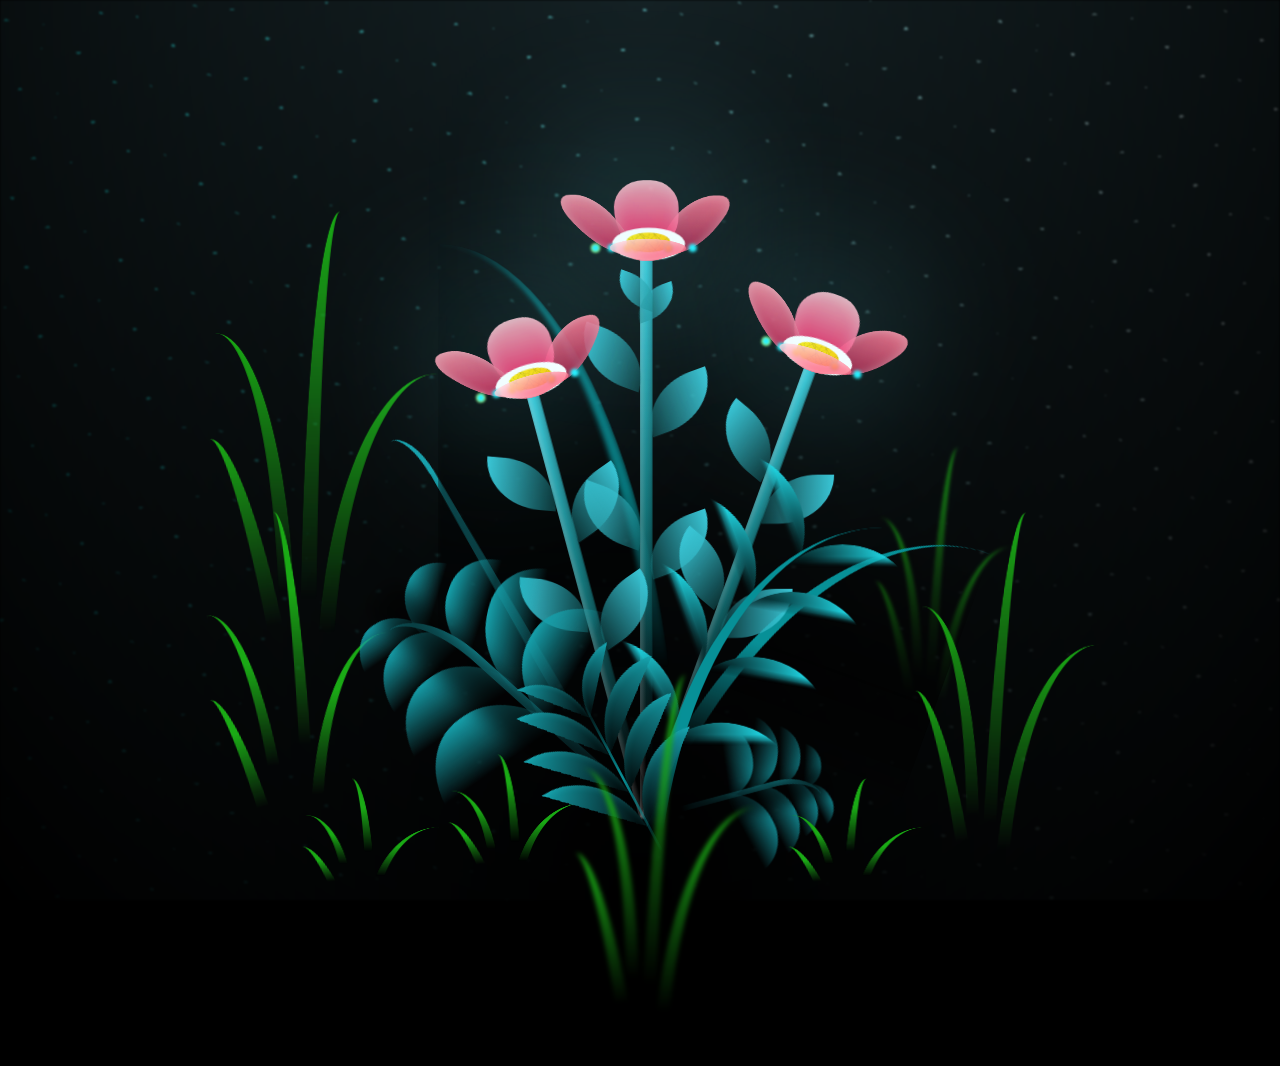
==== index.html @ 1b5625ff "Update and rename bloomingFlowers.html to index.html" ====
<!DOCTYPE html>
<html lang="en">
<head>
    <meta charset="UTF-8">
    <meta http-equiv="X-UA-Compatible" content="IE=edge">
    <meta name="viewport" content="width=device-width, initial-scale=1.0">
    <link rel="stylesheet" href="bloomingFlowers.css">
    <link rel="icon" href="flowers.png" type="image/x-icon">
    <title>flowers</title>
</head>
<body class="container">
    <div class="night"></div>
    <div class="flowers">
      <div class="flower flower--1">
        <div class="flower__leafs flower__leafs--1">
          <div class="flower__leaf flower__leaf--1"></div>
          <div class="flower__leaf flower__leaf--2"></div>
          <div class="flower__leaf flower__leaf--3"></div>
          <div class="flower__leaf flower__leaf--4"></div>
          <div class="flower__white-circle"></div>
  
          <div class="flower__light flower__light--1"></div>
          <div class="flower__light flower__light--2"></div>
          <div class="flower__light flower__light--3"></div>
          <div class="flower__light flower__light--4"></div>
          <div class="flower__light flower__light--5"></div>
          <div class="flower__light flower__light--6"></div>
          <div class="flower__light flower__light--7"></div>
          <div class="flower__light flower__light--8"></div>
  
        </div>
        <div class="flower__line">
          <div class="flower__line__leaf flower__line__leaf--1"></div>
          <div class="flower__line__leaf flower__line__leaf--2"></div>
          <div class="flower__line__leaf flower__line__leaf--3"></div>
          <div class="flower__line__leaf flower__line__leaf--4"></div>
          <div class="flower__line__leaf flower__line__leaf--5"></div>
          <div class="flower__line__leaf flower__line__leaf--6"></div>
        </div>
      </div>
  
      <div class="flower flower--2">
        <div class="flower__leafs flower__leafs--2">
          <div class="flower__leaf flower__leaf--1"></div>
          <div class="flower__leaf flower__leaf--2"></div>
          <div class="flower__leaf flower__leaf--3"></div>
          <div class="flower__leaf flower__leaf--4"></div>
          <div class="flower__white-circle"></div>
  
          <div class="flower__light flower__light--1"></div>
          <div class="flower__light flower__light--2"></div>
          <div class="flower__light flower__light--3"></div>
          <div class="flower__light flower__light--4"></div>
          <div class="flower__light flower__light--5"></div>
          <div class="flower__light flower__light--6"></div>
          <div class="flower__light flower__light--7"></div>
          <div class="flower__light flower__light--8"></div>
  
        </div>
        <div class="flower__line">
          <div class="flower__line__leaf flower__line__leaf--1"></div>
          <div class="flower__line__leaf flower__line__leaf--2"></div>
          <div class="flower__line__leaf flower__line__leaf--3"></div>
          <div class="flower__line__leaf flower__line__leaf--4"></div>
        </div>
      </div>
  
      <div class="flower flower--3">
        <div class="flower__leafs flower__leafs--3">
          <div class="flower__leaf flower__leaf--1"></div>
          <div class="flower__leaf flower__leaf--2"></div>
          <div class="flower__leaf flower__leaf--3"></div>
          <div class="flower__leaf flower__leaf--4"></div>
          <div class="flower__white-circle"></div>
  
          <div class="flower__light flower__light--1"></div>
          <div class="flower__light flower__light--2"></div>
          <div class="flower__light flower__light--3"></div>
          <div class="flower__light flower__light--4"></div>
          <div class="flower__light flower__light--5"></div>
          <div class="flower__light flower__light--6"></div>
          <div class="flower__light flower__light--7"></div>
          <div class="flower__light flower__light--8"></div>
  
        </div>
        <div class="flower__line">
          <div class="flower__line__leaf flower__line__leaf--1"></div>
          <div class="flower__line__leaf flower__line__leaf--2"></div>
          <div class="flower__line__leaf flower__line__leaf--3"></div>
          <div class="flower__line__leaf flower__line__leaf--4"></div>
        </div>
      </div>
  
      <div class="grow-ans" style="--d:1.2s">
        <div class="flower__g-long">
          <div class="flower__g-long__top"></div>
          <div class="flower__g-long__bottom"></div>
        </div>
      </div>
  
      <div class="growing-grass">
        <div class="flower__grass flower__grass--1">
          <div class="flower__grass--top"></div>
          <div class="flower__grass--bottom"></div>
          <div class="flower__grass__leaf flower__grass__leaf--1"></div>
          <div class="flower__grass__leaf flower__grass__leaf--2"></div>
          <div class="flower__grass__leaf flower__grass__leaf--3"></div>
          <div class="flower__grass__leaf flower__grass__leaf--4"></div>
          <div class="flower__grass__leaf flower__grass__leaf--5"></div>
          <div class="flower__grass__leaf flower__grass__leaf--6"></div>
          <div class="flower__grass__leaf flower__grass__leaf--7"></div>
          <div class="flower__grass__leaf flower__grass__leaf--8"></div>
          <div class="flower__grass__overlay"></div>
        </div>
      </div>
  
      <div class="growing-grass">
        <div class="flower__grass flower__grass--2">
          <div class="flower__grass--top"></div>
          <div class="flower__grass--bottom"></div>
          <div class="flower__grass__leaf flower__grass__leaf--1"></div>
          <div class="flower__grass__leaf flower__grass__leaf--2"></div>
          <div class="flower__grass__leaf flower__grass__leaf--3"></div>
          <div class="flower__grass__leaf flower__grass__leaf--4"></div>
          <div class="flower__grass__leaf flower__grass__leaf--5"></div>
          <div class="flower__grass__leaf flower__grass__leaf--6"></div>
          <div class="flower__grass__leaf flower__grass__leaf--7"></div>
          <div class="flower__grass__leaf flower__grass__leaf--8"></div>
          <div class="flower__grass__overlay"></div>
        </div>
      </div>
  
      <div class="grow-ans" style="--d:2.4s">
        <div class="flower__g-right flower__g-right--1">
          <div class="leaf"></div>
        </div>
      </div>
  
      <div class="grow-ans" style="--d:2.8s">
        <div class="flower__g-right flower__g-right--2">
          <div class="leaf"></div>
        </div>
      </div>
  
      <div class="grow-ans" style="--d:2.8s">
        <div class="flower__g-front">
          <div class="flower__g-front__leaf-wrapper flower__g-front__leaf-wrapper--1">
            <div class="flower__g-front__leaf"></div>
          </div>
          <div class="flower__g-front__leaf-wrapper flower__g-front__leaf-wrapper--2">
            <div class="flower__g-front__leaf"></div>
          </div>
          <div class="flower__g-front__leaf-wrapper flower__g-front__leaf-wrapper--3">
            <div class="flower__g-front__leaf"></div>
          </div>
          <div class="flower__g-front__leaf-wrapper flower__g-front__leaf-wrapper--4">
            <div class="flower__g-front__leaf"></div>
          </div>
          <div class="flower__g-front__leaf-wrapper flower__g-front__leaf-wrapper--5">
            <div class="flower__g-front__leaf"></div>
          </div>
          <div class="flower__g-front__leaf-wrapper flower__g-front__leaf-wrapper--6">
            <div class="flower__g-front__leaf"></div>
          </div>
          <div class="flower__g-front__leaf-wrapper flower__g-front__leaf-wrapper--7">
            <div class="flower__g-front__leaf"></div>
          </div>
          <div class="flower__g-front__leaf-wrapper flower__g-front__leaf-wrapper--8">
            <div class="flower__g-front__leaf"></div>
          </div>
          <div class="flower__g-front__line"></div>
        </div>
      </div>
  
      <div class="grow-ans" style="--d:3.2s">
        <div class="flower__g-fr">
          <div class="leaf"></div>
          <div class="flower__g-fr__leaf flower__g-fr__leaf--1"></div>
          <div class="flower__g-fr__leaf flower__g-fr__leaf--2"></div>
          <div class="flower__g-fr__leaf flower__g-fr__leaf--3"></div>
          <div class="flower__g-fr__leaf flower__g-fr__leaf--4"></div>
          <div class="flower__g-fr__leaf flower__g-fr__leaf--5"></div>
          <div class="flower__g-fr__leaf flower__g-fr__leaf--6"></div>
          <div class="flower__g-fr__leaf flower__g-fr__leaf--7"></div>
          <div class="flower__g-fr__leaf flower__g-fr__leaf--8"></div>
        </div>
      </div>
  
      <div class="long-g long-g--0">
        <div class="grow-ans" style="--d:3s">
          <div class="leaf leaf--0"></div>
        </div>
        <div class="grow-ans" style="--d:2.2s">
          <div class="leaf leaf--1"></div>
        </div>
        <div class="grow-ans" style="--d:3.4s">
          <div class="leaf leaf--2"></div>
        </div>
        <div class="grow-ans" style="--d:3.6s">
          <div class="leaf leaf--3"></div>
        </div>
      </div>
  
      <div class="long-g long-g--1">
        <div class="grow-ans" style="--d:3.6s">
          <div class="leaf leaf--0"></div>
        </div>
        <div class="grow-ans" style="--d:3.8s">
          <div class="leaf leaf--1"></div>
        </div>
        <div class="grow-ans" style="--d:4s">
          <div class="leaf leaf--2"></div>
        </div>
        <div class="grow-ans" style="--d:4.2s">
          <div class="leaf leaf--3"></div>
        </div>
      </div>
  
      <div class="long-g long-g--2">
        <div class="grow-ans" style="--d:4s">
          <div class="leaf leaf--0"></div>
        </div>
        <div class="grow-ans" style="--d:4.2s">
          <div class="leaf leaf--1"></div>
        </div>
        <div class="grow-ans" style="--d:4.4s">
          <div class="leaf leaf--2"></div>
        </div>
        <div class="grow-ans" style="--d:4.6s">
          <div class="leaf leaf--3"></div>
        </div>
      </div>
  
      <div class="long-g long-g--3">
        <div class="grow-ans" style="--d:4s">
          <div class="leaf leaf--0"></div>
        </div>
        <div class="grow-ans" style="--d:4.2s">
          <div class="leaf leaf--1"></div>
        </div>
        <div class="grow-ans" style="--d:3s">
          <div class="leaf leaf--2"></div>
        </div>
        <div class="grow-ans" style="--d:3.6s">
          <div class="leaf leaf--3"></div>
        </div>
      </div>
  
      <div class="long-g long-g--4">
        <div class="grow-ans" style="--d:4s">
          <div class="leaf leaf--0"></div>
        </div>
        <div class="grow-ans" style="--d:4.2s">
          <div class="leaf leaf--1"></div>
        </div>
        <div class="grow-ans" style="--d:3s">
          <div class="leaf leaf--2"></div>
        </div>
        <div class="grow-ans" style="--d:3.6s">
          <div class="leaf leaf--3"></div>
        </div>
      </div>
  
      <div class="long-g long-g--5">
        <div class="grow-ans" style="--d:4s">
          <div class="leaf leaf--0"></div>
        </div>
        <div class="grow-ans" style="--d:4.2s">
          <div class="leaf leaf--1"></div>
        </div>
        <div class="grow-ans" style="--d:3s">
          <div class="leaf leaf--2"></div>
        </div>
        <div class="grow-ans" style="--d:3.6s">
          <div class="leaf leaf--3"></div>
        </div>
      </div>
  
      <div class="long-g long-g--6">
        <div class="grow-ans" style="--d:4.2s">
          <div class="leaf leaf--0"></div>
        </div>
        <div class="grow-ans" style="--d:4.4s">
          <div class="leaf leaf--1"></div>
        </div>
        <div class="grow-ans" style="--d:4.6s">
          <div class="leaf leaf--2"></div>
        </div>
        <div class="grow-ans" style="--d:4.8s">
          <div class="leaf leaf--3"></div>
        </div>
      </div>
  
      <div class="long-g long-g--7">
        <div class="grow-ans" style="--d:3s">
          <div class="leaf leaf--0"></div>
        </div>
        <div class="grow-ans" style="--d:3.2s">
          <div class="leaf leaf--1"></div>
        </div>
        <div class="grow-ans" style="--d:3.5s">
          <div class="leaf leaf--2"></div>
        </div>
        <div class="grow-ans" style="--d:3.6s">
          <div class="leaf leaf--3"></div>
        </div>
      </div>
    </div>
    <script src="bloomingFlowers.js"></script>
  </body>
</html>
---- bloomingFlowers.css ----
*,
*::after,
*::before {
  padding: 0;
  margin: 0;
  box-sizing: border-box;
}

:root {
  --dark-color: #000;
}

body {
  display: flex;
  align-items: flex-end;
  justify-content: center;
  min-height: 100vh;
  background-color: var(--dark-color);
  overflow: hidden;
  perspective: 1000px;
}

.night {
  position: fixed;
  left: 50%;
  top: 0;
  transform: translateX(-50%);
  width: 100%;
  height: 100%;
  filter: blur(0.1vmin);
  background-image: radial-gradient(
      ellipse at top,
      transparent 0%,
      var(--dark-color)
    ),
    radial-gradient(
      ellipse at bottom,
      var(--dark-color),
      rgba(145, 233, 255, 0.2)
    ),
    repeating-linear-gradient(
      220deg,
      rgb(0, 0, 0) 0px,
      rgb(0, 0, 0) 19px,
      transparent 19px,
      transparent 22px
    ),
    repeating-linear-gradient(
      189deg,
      rgb(0, 0, 0) 0px,
      rgb(0, 0, 0) 19px,
      transparent 19px,
      transparent 22px
    ),
    repeating-linear-gradient(
      148deg,
      rgb(0, 0, 0) 0px,
      rgb(0, 0, 0) 19px,
      transparent 19px,
      transparent 22px
    ),
    linear-gradient(90deg, rgb(0, 255, 250), rgb(240, 240, 240));
}

.flowers {
  position: relative;
  transform: scale(0.9);
}

.flower {
  position: absolute;
  bottom: 10vmin;
  transform-origin: bottom center;
  z-index: 10;
  --fl-speed: 0.8s;
}
.flower--1 {
  -webkit-animation: moving-flower-1 4s linear infinite;
  animation: moving-flower-1 4s linear infinite;
}
.flower--1 .flower__line {
  height: 70vmin;
  -webkit-animation-delay: 0.3s;
  animation-delay: 0.3s;
}
.flower--1 .flower__line__leaf--1 {
  -webkit-animation: blooming-leaf-right var(--fl-speed) 1.6s backwards;
  animation: blooming-leaf-right var(--fl-speed) 1.6s backwards;
}
.flower--1 .flower__line__leaf--2 {
  -webkit-animation: blooming-leaf-right var(--fl-speed) 1.4s backwards;
  animation: blooming-leaf-right var(--fl-speed) 1.4s backwards;
}
.flower--1 .flower__line__leaf--3 {
  -webkit-animation: blooming-leaf-left var(--fl-speed) 1.2s backwards;
  animation: blooming-leaf-left var(--fl-speed) 1.2s backwards;
}
.flower--1 .flower__line__leaf--4 {
  -webkit-animation: blooming-leaf-left var(--fl-speed) 1s backwards;
  animation: blooming-leaf-left var(--fl-speed) 1s backwards;
}
.flower--1 .flower__line__leaf--5 {
  -webkit-animation: blooming-leaf-right var(--fl-speed) 1.8s backwards;
  animation: blooming-leaf-right var(--fl-speed) 1.8s backwards;
}
.flower--1 .flower__line__leaf--6 {
  -webkit-animation: blooming-leaf-left var(--fl-speed) 2s backwards;
  animation: blooming-leaf-left var(--fl-speed) 2s backwards;
}
.flower--2 {
  left: 50%;
  transform: rotate(20deg);
  -webkit-animation: moving-flower-2 4s linear infinite;
  animation: moving-flower-2 4s linear infinite;
}
.flower--2 .flower__line {
  height: 60vmin;
  -webkit-animation-delay: 0.6s;
  animation-delay: 0.6s;
}
.flower--2 .flower__line__leaf--1 {
  -webkit-animation: blooming-leaf-right var(--fl-speed) 1.9s backwards;
  animation: blooming-leaf-right var(--fl-speed) 1.9s backwards;
}
.flower--2 .flower__line__leaf--2 {
  -webkit-animation: blooming-leaf-right var(--fl-speed) 1.7s backwards;
  animation: blooming-leaf-right var(--fl-speed) 1.7s backwards;
}
.flower--2 .flower__line__leaf--3 {
  -webkit-animation: blooming-leaf-left var(--fl-speed) 1.5s backwards;
  animation: blooming-leaf-left var(--fl-speed) 1.5s backwards;
}
.flower--2 .flower__line__leaf--4 {
  -webkit-animation: blooming-leaf-left var(--fl-speed) 1.3s backwards;
  animation: blooming-leaf-left var(--fl-speed) 1.3s backwards;
}
.flower--3 {
  left: 50%;
  transform: rotate(-15deg);
  -webkit-animation: moving-flower-3 4s linear infinite;
  animation: moving-flower-3 4s linear infinite;
}
.flower--3 .flower__line {
  -webkit-animation-delay: 0.9s;
  animation-delay: 0.9s;
}
.flower--3 .flower__line__leaf--1 {
  -webkit-animation: blooming-leaf-right var(--fl-speed) 2.5s backwards;
  animation: blooming-leaf-right var(--fl-speed) 2.5s backwards;
}
.flower--3 .flower__line__leaf--2 {
  -webkit-animation: blooming-leaf-right var(--fl-speed) 2.3s backwards;
  animation: blooming-leaf-right var(--fl-speed) 2.3s backwards;
}
.flower--3 .flower__line__leaf--3 {
  -webkit-animation: blooming-leaf-left var(--fl-speed) 2.1s backwards;
  animation: blooming-leaf-left var(--fl-speed) 2.1s backwards;
}
.flower--3 .flower__line__leaf--4 {
  -webkit-animation: blooming-leaf-left var(--fl-speed) 1.9s backwards;
  animation: blooming-leaf-left var(--fl-speed) 1.9s backwards;
}
.flower__leafs {
  position: relative;
  -webkit-animation: blooming-flower 2s backwards;
  animation: blooming-flower 2s backwards;
}
.flower__leafs--1 {
  -webkit-animation-delay: 1.1s;
  animation-delay: 1.1s;
}
.flower__leafs--2 {
  -webkit-animation-delay: 1.4s;
  animation-delay: 1.4s;
}
.flower__leafs--3 {
  -webkit-animation-delay: 1.7s;
  animation-delay: 1.7s;
}
.flower__leafs::after {
  content: "";
  position: absolute;
  left: 0;
  top: 0;
  transform: translate(-50%, -100%);
  width: 8vmin;
  height: 8vmin;
  background-color: #6bf0ff;
  filter: blur(10vmin);
}
.flower__leaf {
  position: absolute;
  bottom: 0;
  left: 50%;
  width: 8vmin;
  height: 11vmin;
  border-radius: 51% 49% 47% 53%/44% 45% 55% 69%;
  background-color: #ff4d6d; /* pink base */
  background-image: linear-gradient(to top, #c9184a, #ff8fa3); /* red → pink gradient */
  transform-origin: bottom center;
  opacity: 0.9;
  box-shadow: inset 0 0 2vmin rgba(255, 255, 255, 0.4);
}
.flower__leaf--1 {
  transform: translate(-10%, 1%) rotateY(40deg) rotateX(-50deg);
  background-image: linear-gradient(to top, #a4133c, #ff758f);
}
.flower__leaf--2 {
  transform: translate(-50%, -4%) rotateX(40deg);
  background-image: linear-gradient(to top, #ff0a54, #ffb3c1);
}
.flower__leaf--3 {
  transform: translate(-90%, 0%) rotateY(45deg) rotateX(50deg);
  background-image: linear-gradient(to top, #c9184a, #ff8fa3);
}
.flower__leaf--4 {
  width: 8vmin;
  height: 8vmin;
  transform-origin: bottom left;
  border-radius: 4vmin 10vmin 4vmin 4vmin;
  transform: translate(0%, 18%) rotateX(70deg) rotate(-43deg);
  background-image: linear-gradient(to top, #ff4d6d, #ffccd5);
  z-index: 1;
  opacity: 0.8;
}
.flower__white-circle {
  position: absolute;
  left: -3.5vmin;
  top: -3vmin;
  width: 9vmin;
  height: 4vmin;
  border-radius: 50%;
  background-color: #fff;
}
.flower__white-circle::after {
  content: "";
  position: absolute;
  left: 50%;
  top: 45%;
  transform: translate(-50%, -50%);
  width: 60%;
  height: 60%;
  border-radius: inherit;
  background-image: repeating-linear-gradient(
      135deg,
      rgba(0, 0, 0, 0.03) 0px,
      rgba(0, 0, 0, 0.03) 1px,
      transparent 1px,
      transparent 12px
    ),
    repeating-linear-gradient(
      45deg,
      rgba(0, 0, 0, 0.03) 0px,
      rgba(0, 0, 0, 0.03) 1px,
      transparent 1px,
      transparent 12px
    ),
    repeating-linear-gradient(
      67.5deg,
      rgba(0, 0, 0, 0.03) 0px,
      rgba(0, 0, 0, 0.03) 1px,
      transparent 1px,
      transparent 12px
    ),
    repeating-linear-gradient(
      135deg,
      rgba(0, 0, 0, 0.03) 0px,
      rgba(0, 0, 0, 0.03) 1px,
      transparent 1px,
      transparent 12px
    ),
    repeating-linear-gradient(
      45deg,
      rgba(0, 0, 0, 0.03) 0px,
      rgba(0, 0, 0, 0.03) 1px,
      transparent 1px,
      transparent 12px
    ),
    repeating-linear-gradient(
      112.5deg,
      rgba(0, 0, 0, 0.03) 0px,
      rgba(0, 0, 0, 0.03) 1px,
      transparent 1px,
      transparent 12px
    ),
    repeating-linear-gradient(
      112.5deg,
      rgba(0, 0, 0, 0.03) 0px,
      rgba(0, 0, 0, 0.03) 1px,
      transparent 1px,
      transparent 12px
    ),
    repeating-linear-gradient(
      45deg,
      rgba(0, 0, 0, 0.03) 0px,
      rgba(0, 0, 0, 0.03) 1px,
      transparent 1px,
      transparent 12px
    ),
    repeating-linear-gradient(
      22.5deg,
      rgba(0, 0, 0, 0.03) 0px,
      rgba(0, 0, 0, 0.03) 1px,
      transparent 1px,
      transparent 12px
    ),
    repeating-linear-gradient(
      45deg,
      rgba(0, 0, 0, 0.03) 0px,
      rgba(0, 0, 0, 0.03) 1px,
      transparent 1px,
      transparent 12px
    ),
    repeating-linear-gradient(
      22.5deg,
      rgba(0, 0, 0, 0.03) 0px,
      rgba(0, 0, 0, 0.03) 1px,
      transparent 1px,
      transparent 12px
    ),
    repeating-linear-gradient(
      135deg,
      rgba(0, 0, 0, 0.03) 0px,
      rgba(0, 0, 0, 0.03) 1px,
      transparent 1px,
      transparent 12px
    ),
    repeating-linear-gradient(
      157.5deg,
      rgba(0, 0, 0, 0.03) 0px,
      rgba(0, 0, 0, 0.03) 1px,
      transparent 1px,
      transparent 12px
    ),
    repeating-linear-gradient(
      67.5deg,
      rgba(0, 0, 0, 0.03) 0px,
      rgba(0, 0, 0, 0.03) 1px,
      transparent 1px,
      transparent 12px
    ),
    repeating-linear-gradient(
      67.5deg,
      rgba(0, 0, 0, 0.03) 0px,
      rgba(0, 0, 0, 0.03) 1px,
      transparent 1px,
      transparent 12px
    ),
    linear-gradient(90deg, rgb(255, 235, 18), rgb(255, 206, 0));
}
.flower__line {
  height: 55vmin;
  width: 1.5vmin;
  background-image: linear-gradient(
      to left,
      rgba(0, 0, 0, 0.2),
      transparent,
      rgba(255, 255, 255, 0.2)
    ),
    linear-gradient(to top, transparent 10%, #14757a, #39c6d6);
  box-shadow: inset 0 0 2px rgba(0, 0, 0, 0.5);
  -webkit-animation: grow-flower-tree 4s backwards;
  animation: grow-flower-tree 4s backwards;
}
.flower__line__leaf {
  --w: 7vmin;
  --h: calc(var(--w) + 2vmin);
  position: absolute;
  top: 20%;
  left: 90%;
  width: var(--w);
  height: var(--h);
  border-top-right-radius: var(--h);
  border-bottom-left-radius: var(--h);
  background-image: linear-gradient(to top, rgba(20, 117, 122, 0.4), #39c6d6);
}
.flower__line__leaf--1 {
  transform: rotate(70deg) rotateY(30deg);
}
.flower__line__leaf--2 {
  top: 45%;
  transform: rotate(70deg) rotateY(30deg);
}
.flower__line__leaf--3,
.flower__line__leaf--4,
.flower__line__leaf--6 {
  border-top-right-radius: 0;
  border-bottom-left-radius: 0;
  border-top-left-radius: var(--h);
  border-bottom-right-radius: var(--h);
  left: -460%;
  top: 12%;
  transform: rotate(-70deg) rotateY(30deg);
}
.flower__line__leaf--4 {
  top: 40%;
}

.flower__line__leaf--5 {
  top: 0;
  transform-origin: left;
  transform: rotate(70deg) rotateY(30deg) scale(0.6);
}
.flower__line__leaf--6 {
  top: -2%;
  left: -450%;
  transform-origin: right;
  transform: rotate(-70deg) rotateY(30deg) scale(0.6);
}
.flower__light {
  position: absolute;
  bottom: 0vmin;
  width: 1vmin;
  height: 1vmin;
  background-color: rgb(255, 251, 0);
  border-radius: 50%;
  filter: blur(0.2vmin);
  -webkit-animation: light-ans 4s linear infinite backwards;
  animation: light-ans 4s linear infinite backwards;
}
.flower__light:nth-child(odd) {
  background-color: #23f0ff;
}
.flower__light--1 {
  left: -2vmin;
  -webkit-animation-delay: 1s;
  animation-delay: 1s;
}
.flower__light--2 {
  left: 3vmin;
  -webkit-animation-delay: 0.5s;
  animation-delay: 0.5s;
}
.flower__light--3 {
  left: -6vmin;
  -webkit-animation-delay: 0.3s;
  animation-delay: 0.3s;
}
.flower__light--4 {
  left: 6vmin;
  -webkit-animation-delay: 0.9s;
  animation-delay: 0.9s;
}
.flower__light--5 {
  left: -1vmin;
  -webkit-animation-delay: 1.5s;
  animation-delay: 1.5s;
}
.flower__light--6 {
  left: -4vmin;
  -webkit-animation-delay: 3s;
  animation-delay: 3s;
}
.flower__light--7 {
  left: 3vmin;
  -webkit-animation-delay: 2s;
  animation-delay: 2s;
}
.flower__light--8 {
  left: -6vmin;
  -webkit-animation-delay: 3.5s;
  animation-delay: 3.5s;
}
.flower__grass {
  --c: #159faa;
  --line-w: 1.5vmin;
  position: absolute;
  bottom: 12vmin;
  left: -7vmin;
  display: flex;
  flex-direction: column;
  align-items: flex-end;
  z-index: 20;
  transform-origin: bottom center;
  transform: rotate(-48deg) rotateY(40deg);
}
.flower__grass--1 {
  -webkit-animation: moving-grass 2s linear infinite;
  animation: moving-grass 2s linear infinite;
}
.flower__grass--2 {
  left: 2vmin;
  bottom: 10vmin;
  transform: scale(0.5) rotate(75deg) rotateX(10deg) rotateY(-200deg);
  opacity: 0.8;
  z-index: 0;
  -webkit-animation: moving-grass--2 1.5s linear infinite;
  animation: moving-grass--2 1.5s linear infinite;
}
.flower__grass--top {
  width: 7vmin;
  height: 10vmin;
  border-top-right-radius: 100%;
  border-right: var(--line-w) solid var(--c);
  transform-origin: bottom center;
  transform: rotate(-2deg);
}
.flower__grass--bottom {
  margin-top: -2px;
  width: var(--line-w);
  height: 25vmin;
  background-image: linear-gradient(to top, transparent, var(--c));
}
.flower__grass__leaf {
  --size: 10vmin;
  position: absolute;
  width: calc(var(--size) * 2.1);
  height: var(--size);
  border-top-left-radius: var(--size);
  border-top-right-radius: var(--size);
  background-image: linear-gradient(
    to top,
    transparent,
    transparent 30%,
    var(--c)
  );
  z-index: 100;
}
.flower__grass__leaf--1 {
  top: -6%;
  left: 30%;
  --size: 6vmin;
  transform: rotate(-20deg);
  -webkit-animation: growing-grass-ans--1 2s 2.6s backwards;
  animation: growing-grass-ans--1 2s 2.6s backwards;
}
@-webkit-keyframes growing-grass-ans--1 {
  0% {
    transform-origin: bottom left;
    transform: rotate(-20deg) scale(0);
  }
}
@keyframes growing-grass-ans--1 {
  0% {
    transform-origin: bottom left;
    transform: rotate(-20deg) scale(0);
  }
}
.flower__grass__leaf--2 {
  top: -5%;
  left: -110%;
  --size: 6vmin;
  transform: rotate(10deg);
  -webkit-animation: growing-grass-ans--2 2s 2.4s linear backwards;
  animation: growing-grass-ans--2 2s 2.4s linear backwards;
}
@-webkit-keyframes growing-grass-ans--2 {
  0% {
    transform-origin: bottom right;
    transform: rotate(10deg) scale(0);
  }
}
@keyframes growing-grass-ans--2 {
  0% {
    transform-origin: bottom right;
    transform: rotate(10deg) scale(0);
  }
}
.flower__grass__leaf--3 {
  top: 5%;
  left: 60%;
  --size: 8vmin;
  transform: rotate(-18deg) rotateX(-20deg);
  -webkit-animation: growing-grass-ans--3 2s 2.2s linear backwards;
  animation: growing-grass-ans--3 2s 2.2s linear backwards;
}
@-webkit-keyframes growing-grass-ans--3 {
  0% {
    transform-origin: bottom left;
    transform: rotate(-18deg) rotateX(-20deg) scale(0);
  }
}
@keyframes growing-grass-ans--3 {
  0% {
    transform-origin: bottom left;
    transform: rotate(-18deg) rotateX(-20deg) scale(0);
  }
}
.flower__grass__leaf--4 {
  top: 6%;
  left: -135%;
  --size: 8vmin;
  transform: rotate(2deg);
  -webkit-animation: growing-grass-ans--4 2s 2s linear backwards;
  animation: growing-grass-ans--4 2s 2s linear backwards;
}
@-webkit-keyframes growing-grass-ans--4 {
  0% {
    transform-origin: bottom right;
    transform: rotate(2deg) scale(0);
  }
}
@keyframes growing-grass-ans--4 {
  0% {
    transform-origin: bottom right;
    transform: rotate(2deg) scale(0);
  }
}
.flower__grass__leaf--5 {
  top: 20%;
  left: 60%;
  --size: 10vmin;
  transform: rotate(-24deg) rotateX(-20deg);
  -webkit-animation: growing-grass-ans--5 2s 1.8s linear backwards;
  animation: growing-grass-ans--5 2s 1.8s linear backwards;
}
@-webkit-keyframes growing-grass-ans--5 {
  0% {
    transform-origin: bottom left;
    transform: rotate(-24deg) rotateX(-20deg) scale(0);
  }
}
@keyframes growing-grass-ans--5 {
  0% {
    transform-origin: bottom left;
    transform: rotate(-24deg) rotateX(-20deg) scale(0);
  }
}
.flower__grass__leaf--6 {
  top: 22%;
  left: -180%;
  --size: 10vmin;
  transform: rotate(10deg);
  -webkit-animation: growing-grass-ans--6 2s 1.6s linear backwards;
  animation: growing-grass-ans--6 2s 1.6s linear backwards;
}
@-webkit-keyframes growing-grass-ans--6 {
  0% {
    transform-origin: bottom right;
    transform: rotate(10deg) scale(0);
  }
}
@keyframes growing-grass-ans--6 {
  0% {
    transform-origin: bottom right;
    transform: rotate(10deg) scale(0);
  }
}
.flower__grass__leaf--7 {
  top: 39%;
  left: 70%;
  --size: 10vmin;
  transform: rotate(-10deg);
  -webkit-animation: growing-grass-ans--7 2s 1.4s linear backwards;
  animation: growing-grass-ans--7 2s 1.4s linear backwards;
}
@-webkit-keyframes growing-grass-ans--7 {
  0% {
    transform-origin: bottom left;
    transform: rotate(-10deg) scale(0);
  }
}
@keyframes growing-grass-ans--7 {
  0% {
    transform-origin: bottom left;
    transform: rotate(-10deg) scale(0);
  }
}
.flower__grass__leaf--8 {
  top: 40%;
  left: -215%;
  --size: 11vmin;
  transform: rotate(10deg);
  -webkit-animation: growing-grass-ans--8 2s 1.2s linear backwards;
  animation: growing-grass-ans--8 2s 1.2s linear backwards;
}
@-webkit-keyframes growing-grass-ans--8 {
  0% {
    transform-origin: bottom right;
    transform: rotate(10deg) scale(0);
  }
}
@keyframes growing-grass-ans--8 {
  0% {
    transform-origin: bottom right;
    transform: rotate(10deg) scale(0);
  }
}
.flower__grass__overlay {
  position: absolute;
  top: -10%;
  right: 0%;
  width: 100%;
  height: 100%;
  background-color: rgba(0, 0, 0, 0.6);
  filter: blur(1.5vmin);
  z-index: 100;
}
.flower__g-long {
  --w: 2vmin;
  --h: 6vmin;
  --c: #159faa;
  position: absolute;
  bottom: 10vmin;
  left: -3vmin;
  transform-origin: bottom center;
  transform: rotate(-30deg) rotateY(-20deg);
  display: flex;
  flex-direction: column;
  align-items: flex-end;
  -webkit-animation: flower-g-long-ans 3s linear infinite;
  animation: flower-g-long-ans 3s linear infinite;
}
@-webkit-keyframes flower-g-long-ans {
  0%,
  100% {
    transform: rotate(-30deg) rotateY(-20deg);
  }
  50% {
    transform: rotate(-32deg) rotateY(-20deg);
  }
}
@keyframes flower-g-long-ans {
  0%,
  100% {
    transform: rotate(-30deg) rotateY(-20deg);
  }
  50% {
    transform: rotate(-32deg) rotateY(-20deg);
  }
}
.flower__g-long__top {
  top: calc(var(--h) * -1);
  width: calc(var(--w) + 1vmin);
  height: var(--h);
  border-top-right-radius: 100%;
  border-right: 0.7vmin solid var(--c);
  transform: translate(-0.7vmin, 1vmin);
}
.flower__g-long__bottom {
  width: var(--w);
  height: 50vmin;
  transform-origin: bottom center;
  background-image: linear-gradient(to top, transparent 30%, var(--c));
  box-shadow: inset 0 0 2px rgba(0, 0, 0, 0.5);
  -webkit-clip-path: polygon(35% 0, 65% 1%, 100% 100%, 0% 100%);
  clip-path: polygon(35% 0, 65% 1%, 100% 100%, 0% 100%);
}
.flower__g-right {
  position: absolute;
  bottom: 6vmin;
  left: -2vmin;
  transform-origin: bottom left;
  transform: rotate(20deg);
}
.flower__g-right .leaf {
  width: 30vmin;
  height: 50vmin;
  border-top-left-radius: 100%;
  border-left: 2vmin solid #079097;
  background-image: linear-gradient(
    to bottom,
    transparent,
    var(--dark-color) 60%
  );
  -webkit-mask-image: linear-gradient(to top, transparent 30%, #079097 60%);
}
.flower__g-right--1 {
  -webkit-animation: flower-g-right-ans 2.5s linear infinite;
  animation: flower-g-right-ans 2.5s linear infinite;
}
.flower__g-right--2 {
  left: 5vmin;
  transform: rotateY(-180deg);
  -webkit-animation: flower-g-right-ans--2 3s linear infinite;
  animation: flower-g-right-ans--2 3s linear infinite;
}
.flower__g-right--2 .leaf {
  height: 75vmin;
  filter: blur(0.3vmin);
  opacity: 0.8;
}
@-webkit-keyframes flower-g-right-ans {
  0%,
  100% {
    transform: rotate(20deg);
  }
  50% {
    transform: rotate(24deg) rotateX(-20deg);
  }
}
@keyframes flower-g-right-ans {
  0%,
  100% {
    transform: rotate(20deg);
  }
  50% {
    transform: rotate(24deg) rotateX(-20deg);
  }
}
@-webkit-keyframes flower-g-right-ans--2 {
  0%,
  100% {
    transform: rotateY(-180deg) rotate(0deg) rotateX(-20deg);
  }
  50% {
    transform: rotateY(-180deg) rotate(6deg) rotateX(-20deg);
  }
}
@keyframes flower-g-right-ans--2 {
  0%,
  100% {
    transform: rotateY(-180deg) rotate(0deg) rotateX(-20deg);
  }
  50% {
    transform: rotateY(-180deg) rotate(6deg) rotateX(-20deg);
  }
}
.flower__g-front {
  position: absolute;
  bottom: 6vmin;
  left: 2.5vmin;
  z-index: 100;
  transform-origin: bottom center;
  transform: rotate(-28deg) rotateY(30deg) scale(1.04);
  -webkit-animation: flower__g-front-ans 2s linear infinite;
  animation: flower__g-front-ans 2s linear infinite;
}
@-webkit-keyframes flower__g-front-ans {
  0%,
  100% {
    transform: rotate(-28deg) rotateY(30deg) scale(1.04);
  }
  50% {
    transform: rotate(-35deg) rotateY(40deg) scale(1.04);
  }
}
@keyframes flower__g-front-ans {
  0%,
  100% {
    transform: rotate(-28deg) rotateY(30deg) scale(1.04);
  }
  50% {
    transform: rotate(-35deg) rotateY(40deg) scale(1.04);
  }
}
.flower__g-front__line {
  width: 0.3vmin;
  height: 20vmin;
  background-image: linear-gradient(
    to top,
    transparent,
    #079097,
    transparent 100%
  );
  position: relative;
}
.flower__g-front__leaf-wrapper {
  position: absolute;
  top: 0;
  left: 0;
  transform-origin: bottom left;
  transform: rotate(10deg);
}
.flower__g-front__leaf-wrapper:nth-child(even) {
  left: 0vmin;
  transform: rotateY(-180deg) rotate(5deg);
  -webkit-animation: flower__g-front__leaf-left-ans 1s ease-in backwards;
  animation: flower__g-front__leaf-left-ans 1s ease-in backwards;
}
.flower__g-front__leaf-wrapper:nth-child(odd) {
  -webkit-animation: flower__g-front__leaf-ans 1s ease-in backwards;
  animation: flower__g-front__leaf-ans 1s ease-in backwards;
}
.flower__g-front__leaf-wrapper--1 {
  top: -8vmin;
  transform: scale(0.7);
  -webkit-animation: flower__g-front__leaf-ans 1s 5.5s ease-in backwards !important;
  animation: flower__g-front__leaf-ans 1s 5.5s ease-in backwards !important;
}
.flower__g-front__leaf-wrapper--2 {
  top: -8vmin;
  transform: rotateY(-180deg) scale(0.7) !important;
  -webkit-animation: flower__g-front__leaf-left-ans-2 1s 4.6s ease-in backwards !important;
  animation: flower__g-front__leaf-left-ans-2 1s 4.6s ease-in backwards !important;
}
.flower__g-front__leaf-wrapper--3 {
  top: -3vmin;
  -webkit-animation: flower__g-front__leaf-ans 1s 4.6s ease-in backwards;
  animation: flower__g-front__leaf-ans 1s 4.6s ease-in backwards;
}
.flower__g-front__leaf-wrapper--4 {
  top: -3vmin;
  transform: rotateY(-180deg) scale(0.9) !important;
  -webkit-animation: flower__g-front__leaf-left-ans-2 1s 4.6s ease-in backwards !important;
  animation: flower__g-front__leaf-left-ans-2 1s 4.6s ease-in backwards !important;
}
@-webkit-keyframes flower__g-front__leaf-left-ans-2 {
  0% {
    transform: rotateY(-180deg) scale(0);
  }
}
@keyframes flower__g-front__leaf-left-ans-2 {
  0% {
    transform: rotateY(-180deg) scale(0);
  }
}
.flower__g-front__leaf-wrapper--5,
.flower__g-front__leaf-wrapper--6 {
  top: 2vmin;
}
.flower__g-front__leaf-wrapper--7,
.flower__g-front__leaf-wrapper--8 {
  top: 6.5vmin;
}
.flower__g-front__leaf-wrapper--2 {
  -webkit-animation-delay: 5.2s !important;
  animation-delay: 5.2s !important;
}
.flower__g-front__leaf-wrapper--3 {
  -webkit-animation-delay: 4.9s !important;
  animation-delay: 4.9s !important;
}
.flower__g-front__leaf-wrapper--5 {
  -webkit-animation-delay: 4.3s !important;
  animation-delay: 4.3s !important;
}
.flower__g-front__leaf-wrapper--6 {
  -webkit-animation-delay: 4.1s !important;
  animation-delay: 4.1s !important;
}
.flower__g-front__leaf-wrapper--7 {
  -webkit-animation-delay: 3.8s !important;
  animation-delay: 3.8s !important;
}
.flower__g-front__leaf-wrapper--8 {
  -webkit-animation-delay: 3.5s !important;
  animation-delay: 3.5s !important;
}
@-webkit-keyframes flower__g-front__leaf-ans {
  0% {
    transform: rotate(10deg) scale(0);
  }
}
@keyframes flower__g-front__leaf-ans {
  0% {
    transform: rotate(10deg) scale(0);
  }
}
@-webkit-keyframes flower__g-front__leaf-left-ans {
  0% {
    transform: rotateY(-180deg) rotate(5deg) scale(0);
  }
}
@keyframes flower__g-front__leaf-left-ans {
  0% {
    transform: rotateY(-180deg) rotate(5deg) scale(0);
  }
}
.flower__g-front__leaf {
  width: 10vmin;
  height: 10vmin;
  border-radius: 100% 0% 0% 100%/100% 100% 0% 0%;
  box-shadow: inset 0 2px 1vmin hsla(184deg, 97%, 58%, 0.2);
  background-image: linear-gradient(
      to bottom left,
      transparent,
      var(--dark-color)
    ),
    linear-gradient(to bottom right, #159faa 50%, transparent 50%, transparent);
  -webkit-mask-image: linear-gradient(
    to bottom right,
    #159faa 50%,
    transparent 50%,
    transparent
  );
  mask-image: linear-gradient(
    to bottom right,
    #159faa 50%,
    transparent 50%,
    transparent
  );
}
.flower__g-fr {
  position: absolute;
  bottom: -4vmin;
  left: vmin;
  transform-origin: bottom left;
  z-index: 10;
  -webkit-animation: flower__g-fr-ans 2s linear infinite;
  animation: flower__g-fr-ans 2s linear infinite;
}
@-webkit-keyframes flower__g-fr-ans {
  0%,
  100% {
    transform: rotate(2deg);
  }
  50% {
    transform: rotate(4deg);
  }
}
@keyframes flower__g-fr-ans {
  0%,
  100% {
    transform: rotate(2deg);
  }
  50% {
    transform: rotate(4deg);
  }
}
.flower__g-fr .leaf {
  width: 30vmin;
  height: 50vmin;
  border-top-left-radius: 100%;
  border-left: 2vmin solid #079097;
  -webkit-mask-image: linear-gradient(to top, transparent 25%, #079097 50%);
  position: relative;
  z-index: 1;
}
.flower__g-fr__leaf {
  position: absolute;
  top: 0;
  left: 0;
  width: 10vmin;
  height: 10vmin;
  border-radius: 100% 0% 0% 100%/100% 100% 0% 0%;
  box-shadow: inset 0 2px 1vmin hsla(184deg, 97%, 58%, 0.2);
  background-image: linear-gradient(
      to bottom left,
      transparent,
      var(--dark-color) 98%
    ),
    linear-gradient(to bottom right, #23f0ff 45%, transparent 50%, transparent);
  -webkit-mask-image: linear-gradient(
    135deg,
    #159faa 40%,
    transparent 50%,
    transparent
  );
}
.flower__g-fr__leaf--1 {
  left: 20vmin;
  transform: rotate(45deg);
  -webkit-animation: flower__g-fr-leaft-ans-1 0.5s 5.2s linear backwards;
  animation: flower__g-fr-leaft-ans-1 0.5s 5.2s linear backwards;
}
@-webkit-keyframes flower__g-fr-leaft-ans-1 {
  0% {
    transform-origin: left;
    transform: rotate(45deg) scale(0);
  }
}
@keyframes flower__g-fr-leaft-ans-1 {
  0% {
    transform-origin: left;
    transform: rotate(45deg) scale(0);
  }
}
.flower__g-fr__leaf--2 {
  left: 12vmin;
  top: -7vmin;
  transform: rotate(25deg) rotateY(-180deg);
  -webkit-animation: flower__g-fr-leaft-ans-6 0.5s 5s linear backwards;
  animation: flower__g-fr-leaft-ans-6 0.5s 5s linear backwards;
}
.flower__g-fr__leaf--3 {
  left: 15vmin;
  top: 6vmin;
  transform: rotate(55deg);
  -webkit-animation: flower__g-fr-leaft-ans-5 0.5s 4.8s linear backwards;
  animation: flower__g-fr-leaft-ans-5 0.5s 4.8s linear backwards;
}
.flower__g-fr__leaf--4 {
  left: 6vmin;
  top: -2vmin;
  transform: rotate(25deg) rotateY(-180deg);
  -webkit-animation: flower__g-fr-leaft-ans-6 0.5s 4.6s linear backwards;
  animation: flower__g-fr-leaft-ans-6 0.5s 4.6s linear backwards;
}
.flower__g-fr__leaf--5 {
  left: 10vmin;
  top: 14vmin;
  transform: rotate(55deg);
  -webkit-animation: flower__g-fr-leaft-ans-5 0.5s 4.4s linear backwards;
  animation: flower__g-fr-leaft-ans-5 0.5s 4.4s linear backwards;
}
@-webkit-keyframes flower__g-fr-leaft-ans-5 {
  0% {
    transform-origin: left;
    transform: rotate(55deg) scale(0);
  }
}
@keyframes flower__g-fr-leaft-ans-5 {
  0% {
    transform-origin: left;
    transform: rotate(55deg) scale(0);
  }
}
.flower__g-fr__leaf--6 {
  left: 0vmin;
  top: 6vmin;
  transform: rotate(25deg) rotateY(-180deg);
  -webkit-animation: flower__g-fr-leaft-ans-6 0.5s 4.2s linear backwards;
  animation: flower__g-fr-leaft-ans-6 0.5s 4.2s linear backwards;
}
@-webkit-keyframes flower__g-fr-leaft-ans-6 {
  0% {
    transform-origin: right;
    transform: rotate(25deg) rotateY(-180deg) scale(0);
  }
}
@keyframes flower__g-fr-leaft-ans-6 {
  0% {
    transform-origin: right;
    transform: rotate(25deg) rotateY(-180deg) scale(0);
  }
}
.flower__g-fr__leaf--7 {
  left: 5vmin;
  top: 22vmin;
  transform: rotate(45deg);
  -webkit-animation: flower__g-fr-leaft-ans-7 0.5s 4s linear backwards;
  animation: flower__g-fr-leaft-ans-7 0.5s 4s linear backwards;
}
@-webkit-keyframes flower__g-fr-leaft-ans-7 {
  0% {
    transform-origin: left;
    transform: rotate(45deg) scale(0);
  }
}
@keyframes flower__g-fr-leaft-ans-7 {
  0% {
    transform-origin: left;
    transform: rotate(45deg) scale(0);
  }
}
.flower__g-fr__leaf--8 {
  left: -4vmin;
  top: 15vmin;
  transform: rotate(15deg) rotateY(-180deg);
  -webkit-animation: flower__g-fr-leaft-ans-8 0.5s 3.8s linear backwards;
  animation: flower__g-fr-leaft-ans-8 0.5s 3.8s linear backwards;
}
@-webkit-keyframes flower__g-fr-leaft-ans-8 {
  0% {
    transform-origin: right;
    transform: rotate(15deg) rotateY(-180deg) scale(0);
  }
}
@keyframes flower__g-fr-leaft-ans-8 {
  0% {
    transform-origin: right;
    transform: rotate(15deg) rotateY(-180deg) scale(0);
  }
}

.long-g {
  position: absolute;
  bottom: 25vmin;
  left: -42vmin;
  transform-origin: bottom left;
}
.long-g--1 {
  bottom: 0vmin;
  transform: scale(0.8) rotate(-5deg);
}
.long-g--1 .leaf {
  -webkit-mask-image: linear-gradient(
    to top,
    transparent 40%,
    #079097 80%
  ) !important;
}
.long-g--1 .leaf--1 {
  --w: 5vmin;
  --h: 60vmin;
  left: -2vmin;
  transform: rotate(3deg) rotateY(-180deg);
}
.long-g--2,
.long-g--3 {
  bottom: -3vmin;
  left: -35vmin;
  transform-origin: center;
  transform: scale(0.6) rotateX(60deg);
}
.long-g--2 .leaf,
.long-g--3 .leaf {
  -webkit-mask-image: linear-gradient(
    to top,
    transparent 50%,
    #079097 80%
  ) !important;
}
.long-g--2 .leaf--1,
.long-g--3 .leaf--1 {
  left: -1vmin;
  transform: rotateY(-180deg);
}
.long-g--3 {
  left: -17vmin;
  bottom: 0vmin;
}
.long-g--3 .leaf {
  -webkit-mask-image: linear-gradient(
    to top,
    transparent 40%,
    #079097 80%
  ) !important;
}
.long-g--4 {
  left: 25vmin;
  bottom: -3vmin;
  transform-origin: center;
  transform: scale(0.6) rotateX(60deg);
}
.long-g--4 .leaf {
  -webkit-mask-image: linear-gradient(
    to top,
    transparent 50%,
    #079097 80%
  ) !important;
}
.long-g--5 {
  left: 42vmin;
  bottom: 0vmin;
  transform: scale(0.8) rotate(2deg);
}
.long-g--6 {
  left: 0vmin;
  bottom: -20vmin;
  z-index: 100;
  filter: blur(0.3vmin);
  transform: scale(0.8) rotate(2deg);
}
.long-g--7 {
  left: 35vmin;
  bottom: 20vmin;
  z-index: -1;
  filter: blur(0.3vmin);
  transform: scale(0.6) rotate(2deg);
  opacity: 0.7;
}
.long-g .leaf {
  --w: 15vmin;
  --h: 40vmin;
  --c: #1aaa15;
  position: absolute;
  bottom: 0;
  width: var(--w);
  height: var(--h);
  border-top-left-radius: 100%;
  border-left: 2vmin solid var(--c);
  -webkit-mask-image: linear-gradient(
    to top,
    transparent 20%,
    var(--dark-color)
  );
  transform-origin: bottom center;
}
.long-g .leaf--0 {
  left: 2vmin;
  -webkit-animation: leaf-ans-1 4s linear infinite;
  animation: leaf-ans-1 4s linear infinite;
}
.long-g .leaf--1 {
  --w: 5vmin;
  --h: 60vmin;
  -webkit-animation: leaf-ans-1 4s linear infinite;
  animation: leaf-ans-1 4s linear infinite;
}
.long-g .leaf--2 {
  --w: 10vmin;
  --h: 40vmin;
  left: -0.5vmin;
  bottom: 5vmin;
  transform-origin: bottom left;
  transform: rotateY(-180deg);
  -webkit-animation: leaf-ans-2 3s linear infinite;
  animation: leaf-ans-2 3s linear infinite;
}
.long-g .leaf--3 {
  --w: 5vmin;
  --h: 30vmin;
  left: -1vmin;
  bottom: 3.2vmin;
  transform-origin: bottom left;
  transform: rotate(-10deg) rotateY(-180deg);
  -webkit-animation: leaf-ans-3 3s linear infinite;
  animation: leaf-ans-3 3s linear infinite;
}

@-webkit-keyframes leaf-ans-1 {
  0%,
  100% {
    transform: rotate(-5deg) scale(1);
  }
  50% {
    transform: rotate(5deg) scale(1.1);
  }
}

@keyframes leaf-ans-1 {
  0%,
  100% {
    transform: rotate(-5deg) scale(1);
  }
  50% {
    transform: rotate(5deg) scale(1.1);
  }
}
@-webkit-keyframes leaf-ans-2 {
  0%,
  100% {
    transform: rotateY(-180deg) rotate(5deg);
  }
  50% {
    transform: rotateY(-180deg) rotate(0deg) scale(1.1);
  }
}
@keyframes leaf-ans-2 {
  0%,
  100% {
    transform: rotateY(-180deg) rotate(5deg);
  }
  50% {
    transform: rotateY(-180deg) rotate(0deg) scale(1.1);
  }
}
@-webkit-keyframes leaf-ans-3 {
  0%,
  100% {
    transform: rotate(-10deg) rotateY(-180deg);
  }
  50% {
    transform: rotate(-20deg) rotateY(-180deg);
  }
}
@keyframes leaf-ans-3 {
  0%,
  100% {
    transform: rotate(-10deg) rotateY(-180deg);
  }
  50% {
    transform: rotate(-20deg) rotateY(-180deg);
  }
}
.grow-ans {
  -webkit-animation: grow-ans 2s var(--d) backwards;
  animation: grow-ans 2s var(--d) backwards;
}

@-webkit-keyframes grow-ans {
  0% {
    transform: scale(0);
    opacity: 0;
  }
}

@keyframes grow-ans {
  0% {
    transform: scale(0);
    opacity: 0;
  }
}
@-webkit-keyframes light-ans {
  0% {
    opacity: 0;
    transform: translateY(0vmin);
  }
  25% {
    opacity: 1;
    transform: translateY(-5vmin) translateX(-2vmin);
  }
  50% {
    opacity: 1;
    transform: translateY(-15vmin) translateX(2vmin);
    filter: blur(0.2vmin);
  }
  75% {
    transform: translateY(-20vmin) translateX(-2vmin);
    filter: blur(0.2vmin);
  }
  100% {
    transform: translateY(-30vmin);
    opacity: 0;
    filter: blur(1vmin);
  }
}
@keyframes light-ans {
  0% {
    opacity: 0;
    transform: translateY(0vmin);
  }
  25% {
    opacity: 1;
    transform: translateY(-5vmin) translateX(-2vmin);
  }
  50% {
    opacity: 1;
    transform: translateY(-15vmin) translateX(2vmin);
    filter: blur(0.2vmin);
  }
  75% {
    transform: translateY(-20vmin) translateX(-2vmin);
    filter: blur(0.2vmin);
  }
  100% {
    transform: translateY(-30vmin);
    opacity: 0;
    filter: blur(1vmin);
  }
}
@-webkit-keyframes moving-flower-1 {
  0%,
  100% {
    transform: rotate(2deg);
  }
  50% {
    transform: rotate(-2deg);
  }
}
@keyframes moving-flower-1 {
  0%,
  100% {
    transform: rotate(2deg);
  }
  50% {
    transform: rotate(-2deg);
  }
}
@-webkit-keyframes moving-flower-2 {
  0%,
  100% {
    transform: rotate(18deg);
  }
  50% {
    transform: rotate(14deg);
  }
}
@keyframes moving-flower-2 {
  0%,
  100% {
    transform: rotate(18deg);
  }
  50% {
    transform: rotate(14deg);
  }
}
@-webkit-keyframes moving-flower-3 {
  0%,
  100% {
    transform: rotate(-18deg);
  }
  50% {
    transform: rotate(-20deg) rotateY(-10deg);
  }
}
@keyframes moving-flower-3 {
  0%,
  100% {
    transform: rotate(-18deg);
  }
  50% {
    transform: rotate(-20deg) rotateY(-10deg);
  }
}
@-webkit-keyframes blooming-leaf-right {
  0% {
    transform-origin: left;
    transform: rotate(70deg) rotateY(30deg) scale(0);
  }
}
@keyframes blooming-leaf-right {
  0% {
    transform-origin: left;
    transform: rotate(70deg) rotateY(30deg) scale(0);
  }
}
@-webkit-keyframes blooming-leaf-left {
  0% {
    transform-origin: right;
    transform: rotate(-70deg) rotateY(30deg) scale(0);
  }
}
@keyframes blooming-leaf-left {
  0% {
    transform-origin: right;
    transform: rotate(-70deg) rotateY(30deg) scale(0);
  }
}
@-webkit-keyframes grow-flower-tree {
  0% {
    height: 0;
    border-radius: 1vmin;
  }
}
@keyframes grow-flower-tree {
  0% {
    height: 0;
    border-radius: 1vmin;
  }
}
@-webkit-keyframes blooming-flower {
  0% {
    transform: scale(0);
  }
}
@keyframes blooming-flower {
  0% {
    transform: scale(0);
  }
}
@-webkit-keyframes moving-grass {
  0%,
  100% {
    transform: rotate(-48deg) rotateY(40deg);
  }
  50% {
    transform: rotate(-50deg) rotateY(40deg);
  }
}
@keyframes moving-grass {
  0%,
  100% {
    transform: rotate(-48deg) rotateY(40deg);
  }
  50% {
    transform: rotate(-50deg) rotateY(40deg);
  }
}
@-webkit-keyframes moving-grass--2 {
  0%,
  100% {
    transform: scale(0.5) rotate(75deg) rotateX(10deg) rotateY(-200deg);
  }
  50% {
    transform: scale(0.5) rotate(79deg) rotateX(10deg) rotateY(-200deg);
  }
}
@keyframes moving-grass--2 {
  0%,
  100% {
    transform: scale(0.5) rotate(75deg) rotateX(10deg) rotateY(-200deg);
  }
  50% {
    transform: scale(0.5) rotate(79deg) rotateX(10deg) rotateY(-200deg);
  }
}
.growing-grass {
  -webkit-animation: growing-grass-ans 1s 2s backwards;
  animation: growing-grass-ans 1s 2s backwards;
}

@-webkit-keyframes growing-grass-ans {
  0% {
    transform: scale(0);
  }
}

@keyframes growing-grass-ans {
  0% {
    transform: scale(0);
  }
}
.container * {
  -webkit-animation-play-state: paused !important;
  animation-play-state: paused !important;
} /*# sourceMappingURL=main.css.map */
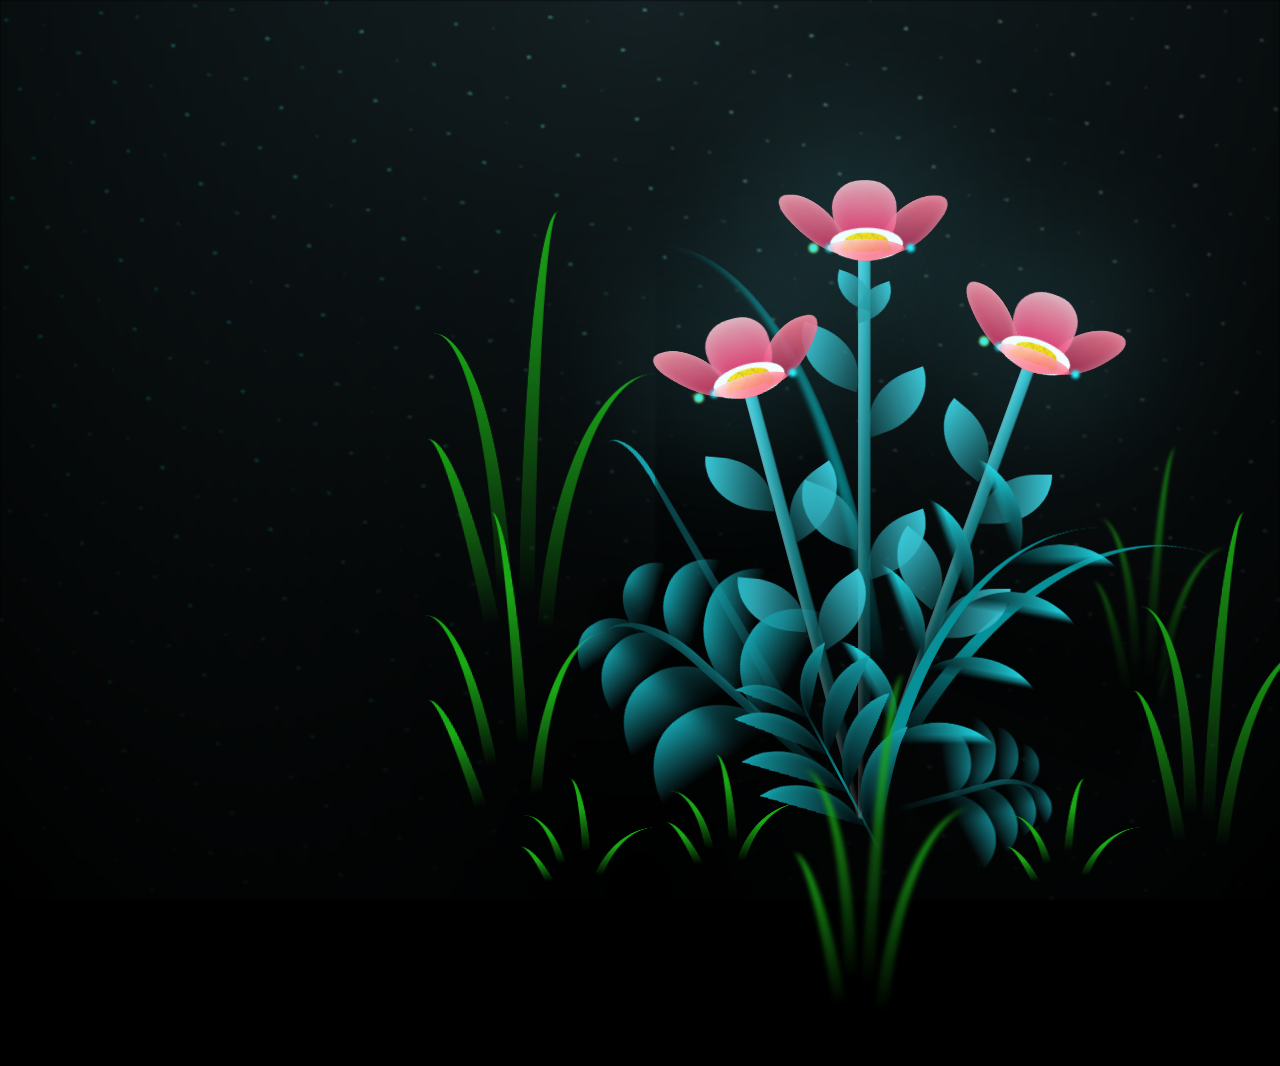
==== commit ccabec08: "Update index.html" ====
--- a/index.html
+++ b/index.html
@@ -9,6 +9,10 @@
     <title>flowers</title>
 </head>
 <body class="container">
+    <div class="title-overlay">
+      <span class="title-overlay__name">LYN</span>
+      <span class="title-overlay__phrase">Loving you feels like finally understanding what peace means.</span>
+    </div>
     <div class="night"></div>
     <div class="flowers">
       <div class="flower flower--1">
